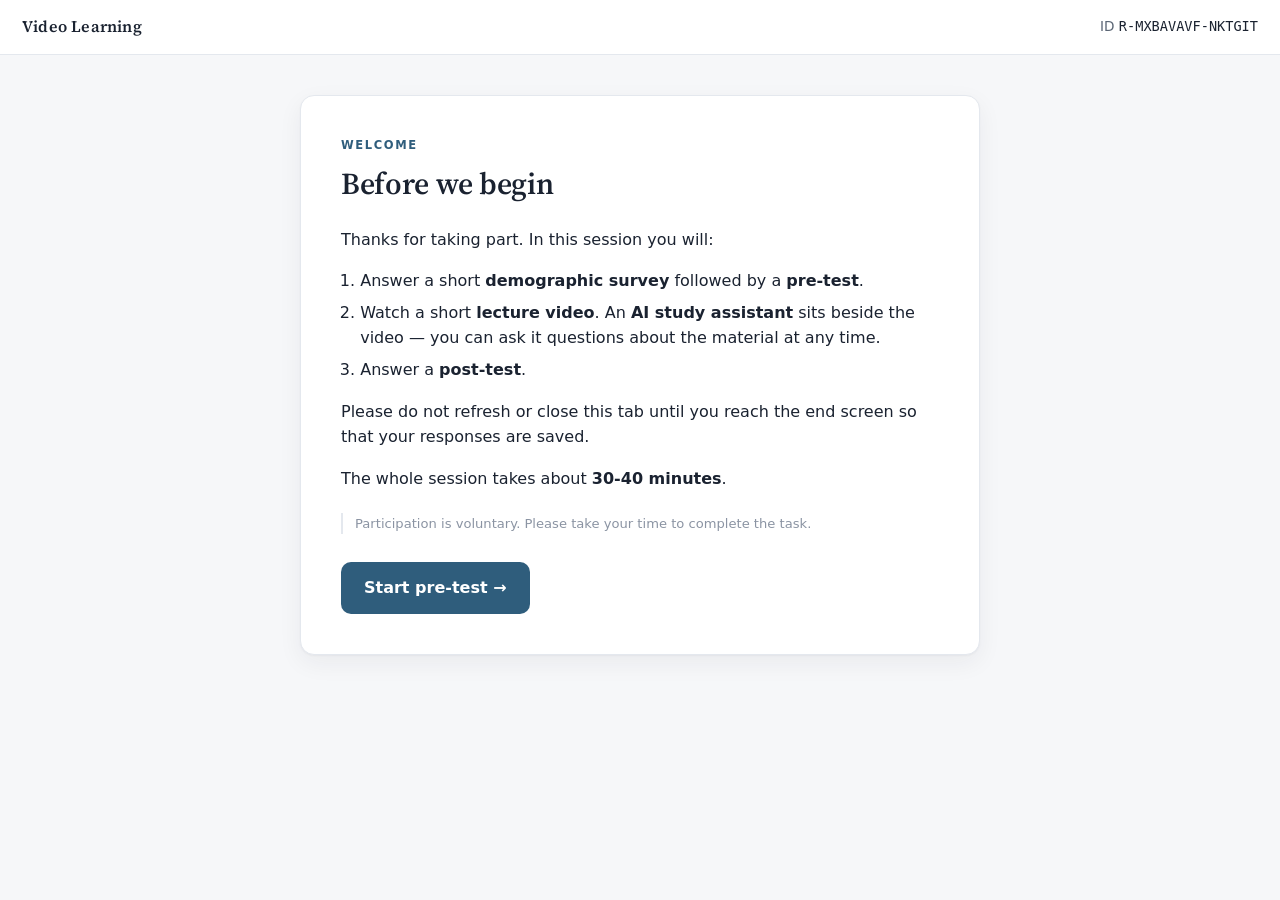
==== demographics.html @ 2aafa9b7 "file update" ====
<!DOCTYPE html>
<html lang="en">
<head>
  <meta charset="UTF-8" />
  <meta name="viewport" content="width=device-width, initial-scale=1.0" />
  <title>Study Session — Pre-test</title>
  <link rel="preconnect" href="https://fonts.googleapis.com" />
  <link rel="preconnect" href="https://fonts.gstatic.com" crossorigin />
  <link href="https://fonts.googleapis.com/css2?family=Source+Serif+4:opsz,wght@8..60,400;8..60,600&display=swap" rel="stylesheet" />
  <link rel="stylesheet" href="styles.css" />
</head>
<body>
  <header class="topbar">
    <div class="brand">Study Session</div>
    <div class="rid">ID&nbsp;<span id="rid-value" class="mono">…</span></div>
  </header>

  <main class="stage">
    <section class="screen active">
      <div class="card narrow">
        <p class="eyebrow">Part 1 of 3</p>
        <h1>Pre-test</h1>
        <p class="prose muted">A few quick questions before the video. You won't be able to return to this page.</p>
        <div id="demographics-questions" class="qlist"></div>
        <div class="actions">
          <button id="next" class="btn primary">Continue to the video →</button>
        </div>
      </div>
    </section>
  </main>

  <script src="js/config.js"></script>
  <script src="js/content.js"></script>
  <script src="js/flow.js"></script>
  <script src="js/logger.js"></script>
  <script src="js/survey.js"></script>
  <script src="js/demographics.js"></script>
</body>
</html>
---- styles.css ----
/* ============================================================================
 * A calm, low-distraction study aesthetic. One quiet slate-blue accent,
 * scholarly serif headings, generous breathing room. The split study view is
 * the signature; everything else stays out of the way (flashy UI would be a
 * confound in an experiment).
 * ==========================================================================*/

:root {
  --bg:        #f6f7f9;
  --surface:   #ffffff;
  --ink:       #1a2230;
  --muted:     #5b6675;
  --faint:     #8b94a3;
  --line:      #e4e8ee;
  --accent:    #2f5d7c;   /* slate blue */
  --accent-ink:#234960;
  --good:      #3e8e7e;
  --bubble-bot:#eef2f6;
  --bubble-me: #2f5d7c;
  --radius:    14px;
  --shadow:    0 1px 2px rgba(26,34,48,.04), 0 8px 24px rgba(26,34,48,.06);
  --serif: "Source Serif 4", Georgia, "Times New Roman", serif;
  --sans: system-ui, -apple-system, "Segoe UI", Roboto, Helvetica, Arial, sans-serif;
  --mono: ui-monospace, "SF Mono", "Cascadia Code", Menlo, Consolas, monospace;
}

* { box-sizing: border-box; }
html, body { margin: 0; height: 100%; }
body {
  font-family: var(--sans);
  color: var(--ink);
  background: var(--bg);
  line-height: 1.6;
  -webkit-font-smoothing: antialiased;
}

/* ---- top bar ---- */
.topbar {
  display: flex; align-items: center; justify-content: space-between;
  padding: 14px 22px;
  border-bottom: 1px solid var(--line);
  background: var(--surface);
  position: sticky; top: 0; z-index: 10;
}
.brand { font-family: var(--serif); font-weight: 600; letter-spacing: .2px; }
.rid { color: var(--muted); font-size: .85rem; }
.mono { font-family: var(--mono); color: var(--ink); }

/* ---- stage / screens ---- */
.stage { padding: 40px 20px; }
.screen { display: none; max-width: 760px; margin: 0 auto; }
.screen.active { display: block; animation: fade .35s ease; }
.screen.wide { max-width: 1240px; }
@keyframes fade { from { opacity: 0; transform: translateY(6px); } to { opacity: 1; transform: none; } }

/* ---- cards ---- */
.card {
  background: var(--surface);
  border: 1px solid var(--line);
  border-radius: var(--radius);
  box-shadow: var(--shadow);
  padding: 40px;
}
.card.narrow { max-width: 680px; margin: 0 auto; }
.card.center { text-align: center; }

.eyebrow {
  text-transform: uppercase; letter-spacing: .14em; font-size: .72rem;
  font-weight: 600; color: var(--accent); margin: 0 0 6px;
}
h1 { font-family: var(--serif); font-weight: 600; font-size: 1.9rem; margin: 0 0 18px; letter-spacing: -.01em; }
.prose { color: var(--ink); }
.prose.muted, .muted { color: var(--muted); }
.prose ol, .prose ul { padding-left: 1.2em; }
.prose li { margin: 6px 0; }
.irb { font-size: .82rem; color: var(--faint); border-left: 2px solid var(--line); padding-left: 12px; margin-top: 22px; }

/* ---- buttons ---- */
.actions { margin-top: 28px; }
.btn {
  font: inherit; font-weight: 600; cursor: pointer;
  border: 1px solid transparent; border-radius: 10px;
  padding: 12px 22px; transition: background .15s, transform .05s, box-shadow .15s;
}
.btn:active { transform: translateY(1px); }
.btn.primary { background: var(--accent); color: #fff; }
.btn.primary:hover { background: var(--accent-ink); }
.btn.primary:disabled { background: #b9c3cd; cursor: not-allowed; }
.btn:focus-visible { outline: 3px solid #b9d2e6; outline-offset: 2px; }

/* ---- questions ---- */
.qlist { margin-top: 8px; }
.question {
  border: 1px solid var(--line); border-radius: 12px;
  padding: 20px 22px; margin: 0 0 16px; background: #fcfdfe;
}
.question legend { font-weight: 600; padding: 0; margin-bottom: 12px; }
.qnum {
  display: inline-grid; place-items: center; width: 24px; height: 24px;
  background: var(--accent); color: #fff; border-radius: 50%;
  font-size: .8rem; margin-right: 8px; vertical-align: middle;
}
.option {
  display: flex; align-items: flex-start; gap: 10px;
  padding: 9px 12px; border: 1px solid var(--line); border-radius: 9px;
  margin: 8px 0; cursor: pointer; background: #fff; transition: border-color .12s, background .12s;
}
.option:hover { border-color: #c4d3df; background: #f7fafc; }
.option input { margin-top: 4px; accent-color: var(--accent); }
.question textarea, .chat-input-row textarea {
  width: 100%; font: inherit; border: 1px solid var(--line);
  border-radius: 9px; padding: 10px 12px; resize: vertical; color: var(--ink);
}
.question textarea:focus { outline: none; border-color: var(--accent); }

/* ---- study split view (the signature) ---- */
.study-grid {
  display: grid; grid-template-columns: 1.55fr 1fr; gap: 22px;
  align-items: start;
}
.video-pane video {
  width: 100%; aspect-ratio: 16 / 9; background: #0d1117;
  border-radius: var(--radius); border: 1px solid var(--line);
}
.video-pane .hint { margin: 12px 2px 18px; font-size: .9rem; }
.video-pane .btn { width: 100%; }

.chat-pane {
  background: var(--surface); border: 1px solid var(--line);
  border-radius: var(--radius); box-shadow: var(--shadow);
  display: flex; flex-direction: column; height: 70vh; min-height: 460px; overflow: hidden;
}
.chat-head {
  display: flex; align-items: center; gap: 8px;
  padding: 14px 18px; border-bottom: 1px solid var(--line);
  font-weight: 600; font-size: .95rem;
}
.dot-live { width: 8px; height: 8px; border-radius: 50%; background: var(--good); box-shadow: 0 0 0 3px rgba(62,142,126,.18); }

.chat-messages { flex: 1; overflow-y: auto; padding: 18px; display: flex; flex-direction: column; gap: 12px; }
.msg { display: flex; }
.msg-user { justify-content: flex-end; }
.bubble {
  max-width: 84%; padding: 10px 14px; border-radius: 14px;
  font-size: .94rem; white-space: pre-wrap; word-wrap: break-word;
}
.msg-assistant .bubble { background: var(--bubble-bot); color: var(--ink); border-bottom-left-radius: 4px; }
.msg-user .bubble { background: var(--bubble-me); color: #fff; border-bottom-right-radius: 4px; }

.typing .bubble { display: inline-flex; gap: 4px; padding: 14px; }
.dot { width: 6px; height: 6px; border-radius: 50%; background: var(--faint); animation: blink 1.2s infinite; }
.dot:nth-child(2) { animation-delay: .2s; } .dot:nth-child(3) { animation-delay: .4s; }
@keyframes blink { 0%,80%,100% { opacity: .25; } 40% { opacity: 1; } }

.chat-input-row { display: flex; gap: 8px; padding: 12px; border-top: 1px solid var(--line); }
.chat-input-row textarea { max-height: 120px; }
.btn.send { background: var(--accent); color: #fff; padding: 0 18px; border-radius: 9px; }
.btn.send:hover { background: var(--accent-ink); }
.btn.send:disabled { background: #b9c3cd; }

/* ---- end ---- */
.check {
  width: 64px; height: 64px; margin: 0 auto 18px; border-radius: 50%;
  background: rgba(62,142,126,.12); color: var(--good);
  display: grid; place-items: center; font-size: 2rem;
}

/* ---- responsive ---- */
@media (max-width: 900px) {
  .study-grid { grid-template-columns: 1fr; }
  .chat-pane { height: 60vh; }
  .card { padding: 26px; }
}

@media (prefers-reduced-motion: reduce) {
  *, .screen.active { animation: none !important; transition: none !important; }
}
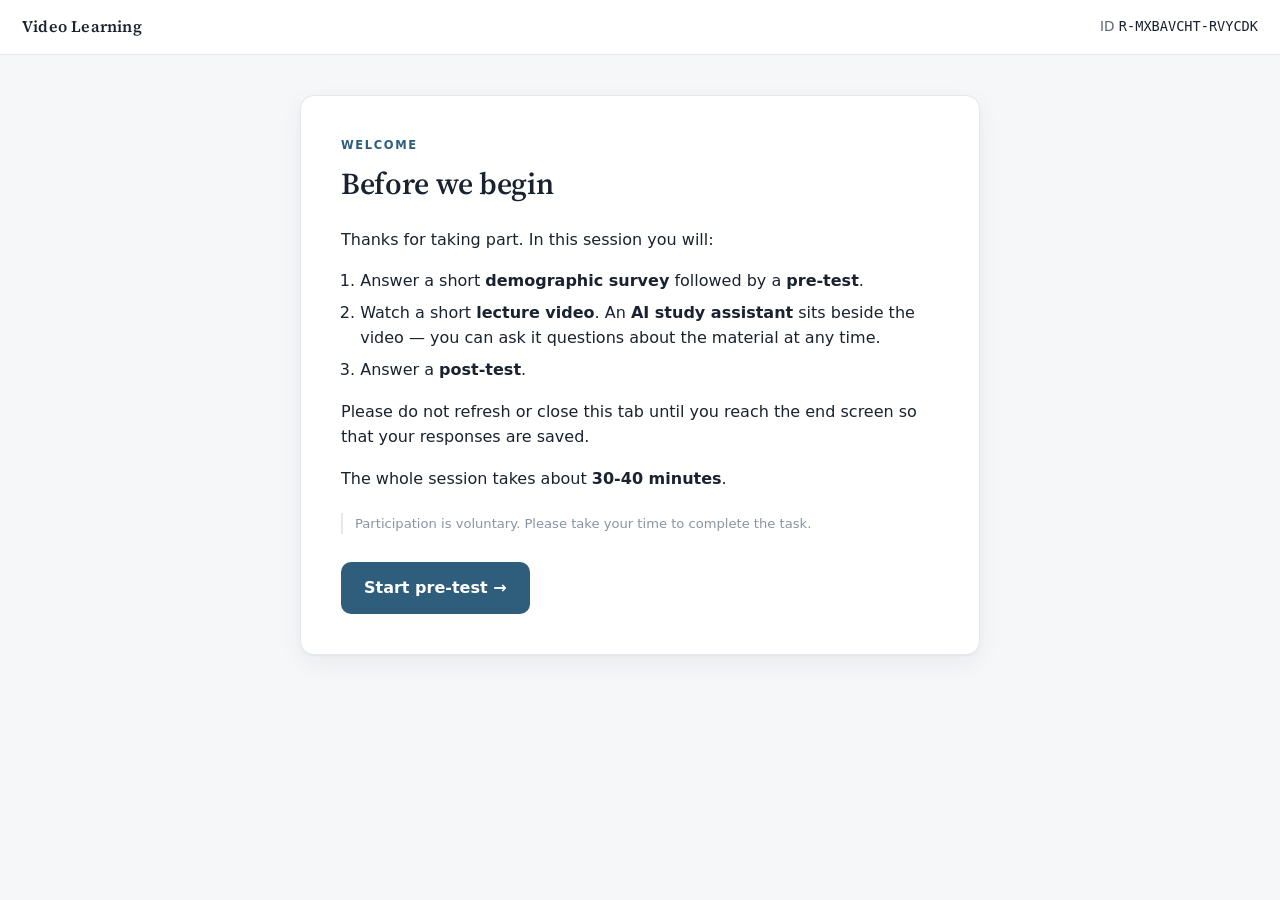
==== commit 2bb6cc2c: "file update" ====
--- a/demographics.html
+++ b/demographics.html
@@ -3,12 +3,40 @@
 <head>
   <meta charset="UTF-8" />
   <meta name="viewport" content="width=device-width, initial-scale=1.0" />
-  <title>Study Session — Pre-test</title>
+  <title>Study Session — Demographic Survey</title>
+
   <link rel="preconnect" href="https://fonts.googleapis.com" />
   <link rel="preconnect" href="https://fonts.gstatic.com" crossorigin />
   <link href="https://fonts.googleapis.com/css2?family=Source+Serif+4:opsz,wght@8..60,400;8..60,600&display=swap" rel="stylesheet" />
   <link rel="stylesheet" href="styles.css" />
+
+  <style>
+    .card.narrow {
+      max-width: 1050px;
+      width: 92vw;
+    }
+
+    #demographics-questions .question legend {
+      font-size: 1.45rem;
+      font-weight: 700;
+      line-height: 1.35;
+    }
+
+    #demographics-questions .option {
+      font-size: 1.2rem;
+      line-height: 1.45;
+    }
+
+    #demographics-questions .question {
+      padding: 2rem;
+    }
+
+    #demographics-questions .qnum {
+      font-size: 1.1rem;
+    }
+  </style>
 </head>
+
 <body>
   <header class="topbar">
     <div class="brand">Study Session</div>
@@ -19,11 +47,16 @@
     <section class="screen active">
       <div class="card narrow">
         <p class="eyebrow">Part 1 of 3</p>
-        <h1>Pre-test</h1>
-        <p class="prose muted">A few quick questions before the video. You won't be able to return to this page.</p>
+        <h1>Demographic Survey</h1>
+
+        <p class="prose muted">
+          A few quick questions before the pre-test. You won't be able to return to this page.
+        </p>
+
         <div id="demographics-questions" class="qlist"></div>
+
         <div class="actions">
-          <button id="next" class="btn primary">Continue to the video →</button>
+          <button id="next" class="btn primary">Continue to pre-test →</button>
         </div>
       </div>
     </section>
@@ -36,4 +69,4 @@
   <script src="js/survey.js"></script>
   <script src="js/demographics.js"></script>
 </body>
-</html>
+</html>
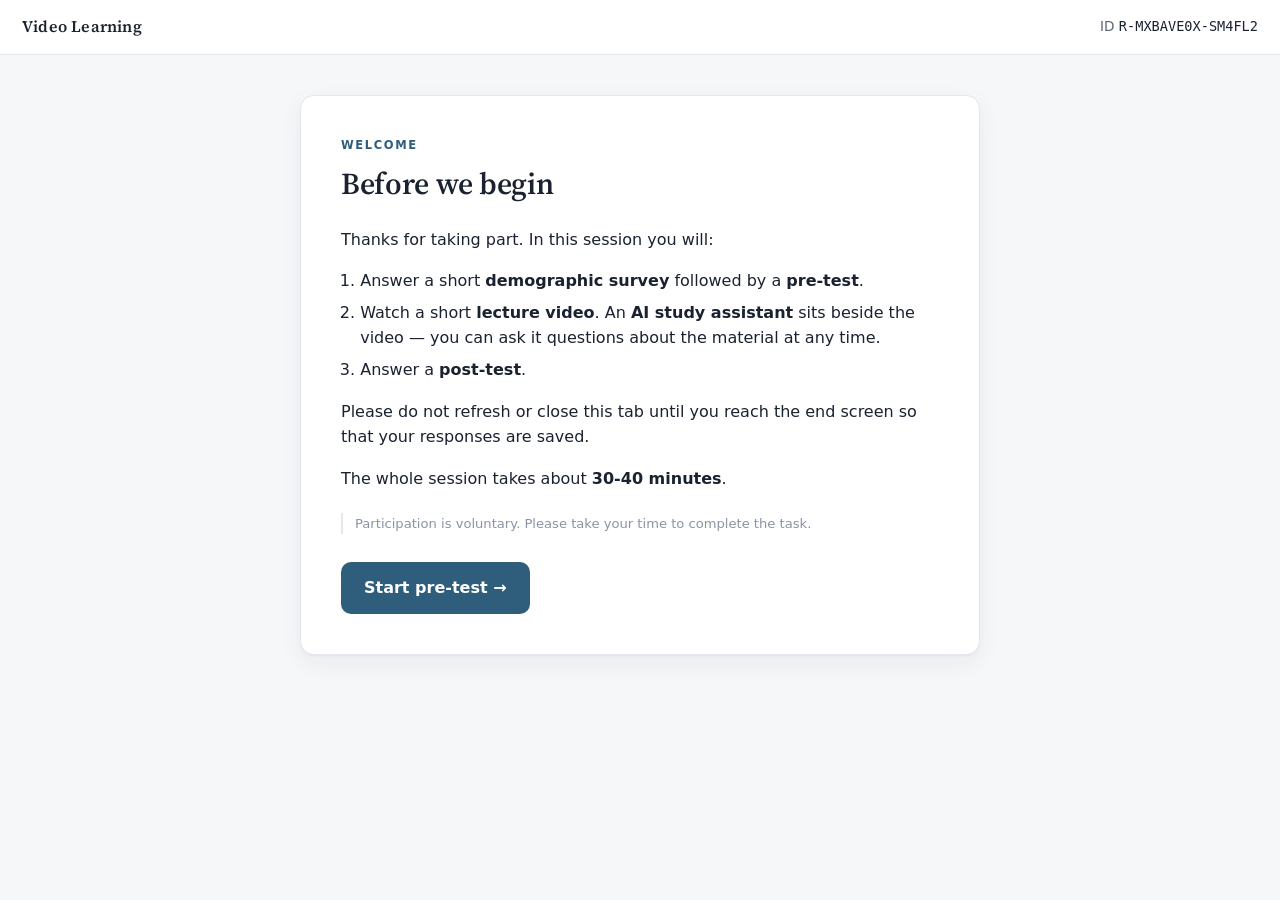
==== commit 96a9f441: "file update" ====
--- a/demographics.html
+++ b/demographics.html
@@ -14,6 +14,22 @@
     .card.narrow {
       max-width: 1050px;
       width: 92vw;
+    }
+    .stage {
+        display: flex;
+        justify-content: center;
+        align-items: flex-start;
+    }
+
+    .screen {
+        width: 100%;
+        display: flex;
+        justify-content: center;
+    }
+
+    .card.narrow {
+        width: min(1050px, 92vw);
+        margin: 0 auto;
     }
 
     #demographics-questions .question legend {
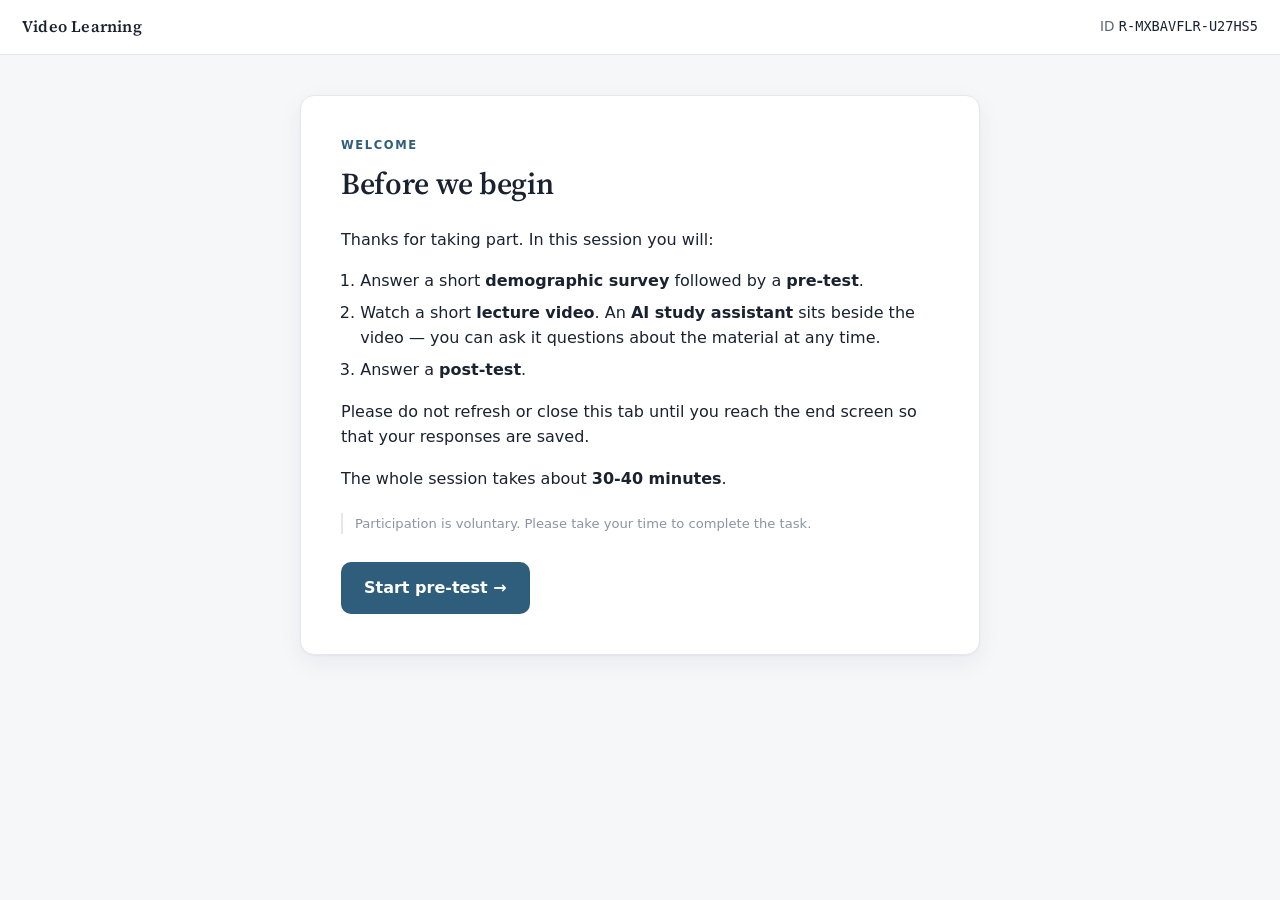
==== commit e30e4e9a: "file update" ====
--- a/demographics.html
+++ b/demographics.html
@@ -65,9 +65,9 @@
         <p class="eyebrow">Part 1 of 3</p>
         <h1>Demographic Survey</h1>
 
-        <p class="prose muted">
+        <!-- <p class="prose muted">
           A few quick questions before the pre-test. You won't be able to return to this page.
-        </p>
+        </p> -->
 
         <div id="demographics-questions" class="qlist"></div>
 
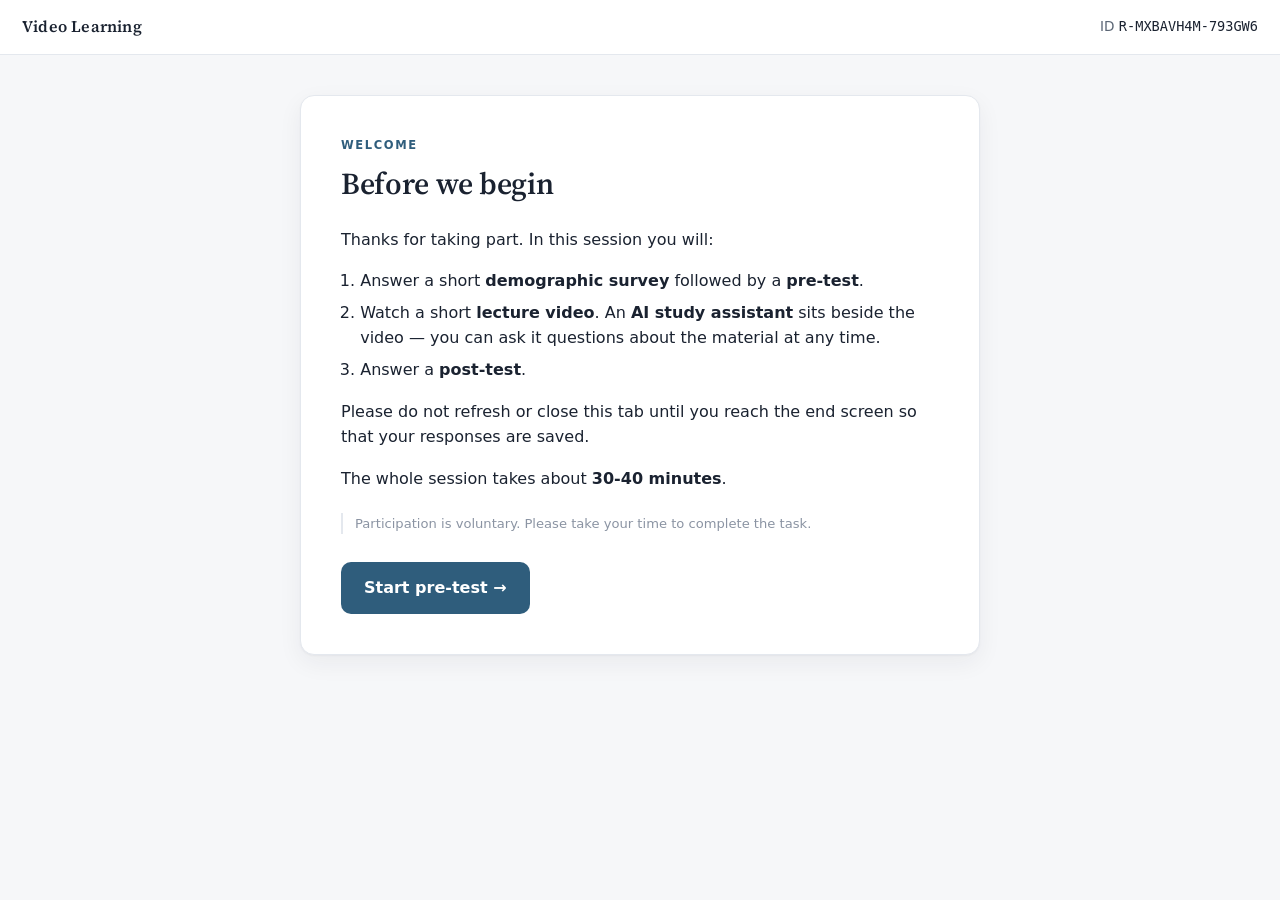
==== commit 2d2b38a9: "file update" ====
--- a/demographics.html
+++ b/demographics.html
@@ -39,7 +39,7 @@
     }
 
     #demographics-questions .option {
-      font-size: 1.2rem;
+      font-size: 1rem;
       line-height: 1.45;
     }
 
@@ -65,9 +65,9 @@
         <p class="eyebrow">Part 1 of 3</p>
         <h1>Demographic Survey</h1>
 
-        <!-- <p class="prose muted">
-          A few quick questions before the pre-test. You won't be able to return to this page.
-        </p> -->
+        <p class="prose muted">
+          Please answer the following survey questions.
+        </p>
 
         <div id="demographics-questions" class="qlist"></div>
 
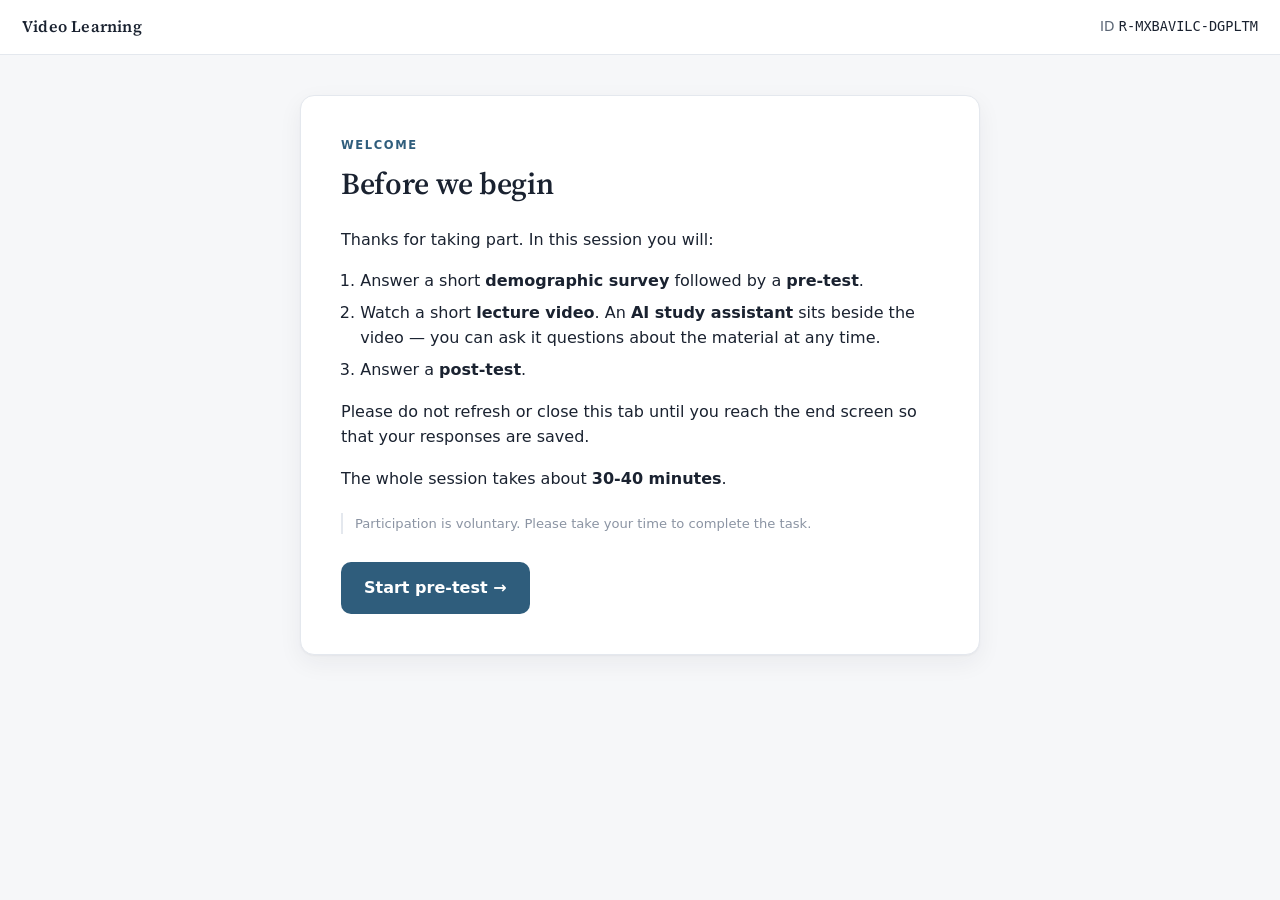
==== commit bc2e22f2: "file update" ====
--- a/demographics.html
+++ b/demographics.html
@@ -10,47 +10,59 @@
   <link href="https://fonts.googleapis.com/css2?family=Source+Serif+4:opsz,wght@8..60,400;8..60,600&display=swap" rel="stylesheet" />
   <link rel="stylesheet" href="styles.css" />
 
-  <style>
-    .card.narrow {
-      max-width: 1050px;
-      width: 92vw;
-    }
-    .stage {
-        display: flex;
-        justify-content: center;
-        align-items: flex-start;
-    }
+<style>
+  html,
+  body {
+    width: 100%;
+    margin: 0;
+    overflow-x: hidden;
+  }
 
-    .screen {
-        width: 100%;
-        display: flex;
-        justify-content: center;
-    }
+  .stage {
+    width: 100%;
+    max-width: none;
+    margin: 0;
+    padding: 2rem 0;
+    display: flex;
+    justify-content: center;
+  }
 
-    .card.narrow {
-        width: min(1050px, 92vw);
-        margin: 0 auto;
-    }
+  .screen,
+  .screen.active {
+    width: 100%;
+    max-width: none;
+    margin: 0 auto;
+    padding: 0;
+    display: flex;
+    justify-content: center;
+  }
 
-    #demographics-questions .question legend {
-      font-size: 1.45rem;
-      font-weight: 700;
-      line-height: 1.35;
-    }
+  .card.narrow {
+    width: min(1050px, calc(100vw - 4rem));
+    max-width: 1050px;
+    margin-left: auto;
+    margin-right: auto;
+  }
 
-    #demographics-questions .option {
-      font-size: 1rem;
-      line-height: 1.45;
-    }
+  #demographics-questions .question legend {
+    font-size: 1.45rem;
+    font-weight: 700;
+    line-height: 1.35;
+  }
 
-    #demographics-questions .question {
-      padding: 2rem;
-    }
+  #demographics-questions .option {
+    font-size: 1rem;
+    line-height: 1.45;
+  }
 
-    #demographics-questions .qnum {
-      font-size: 1.1rem;
-    }
-  </style>
+  #demographics-questions .question {
+    padding: 2rem;
+  }
+
+  #demographics-questions .qnum {
+    font-size: 1.1rem;
+  }
+</style>
 </head>
 
 <body>
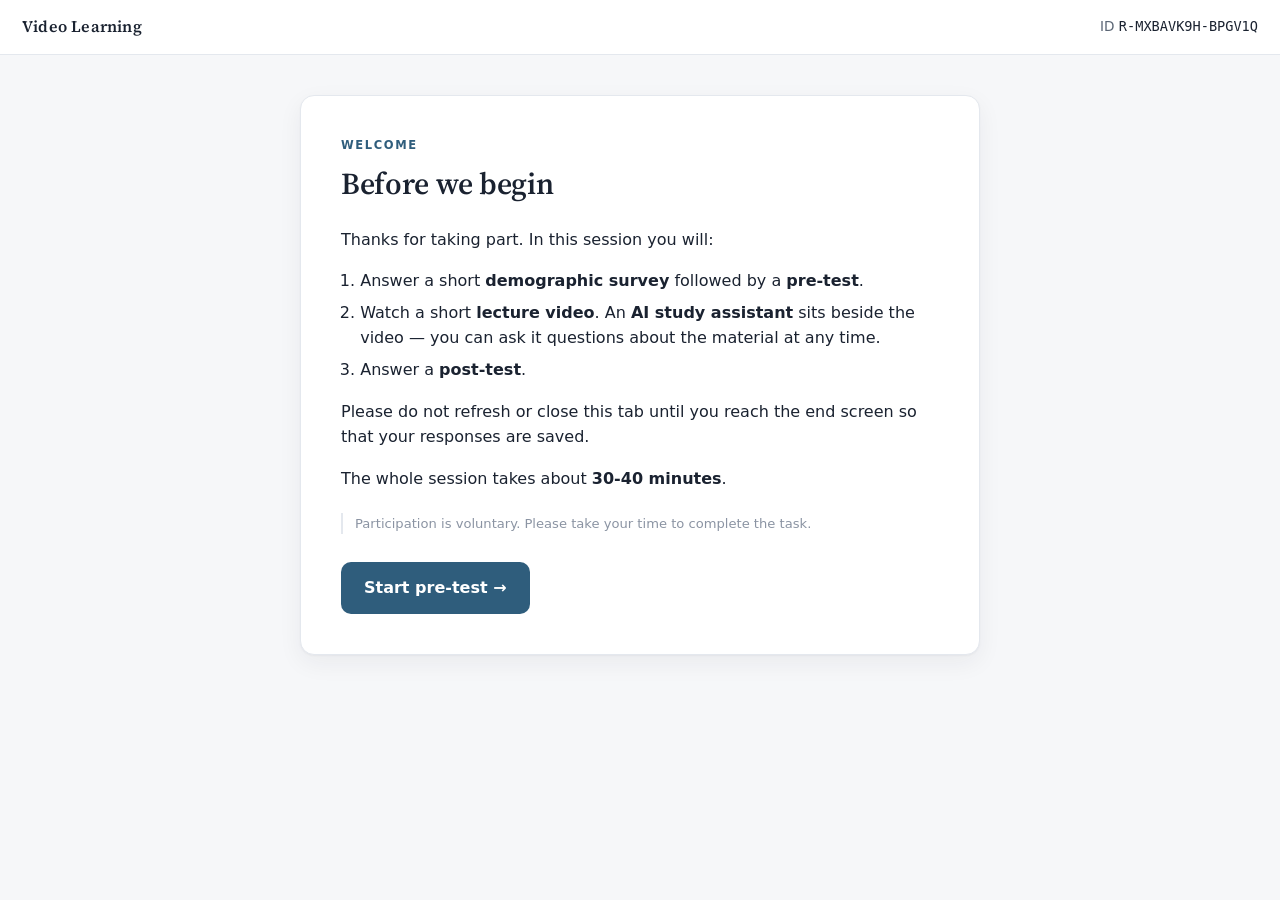
==== commit d772dca9: "file update" ====
--- a/demographics.html
+++ b/demographics.html
@@ -18,21 +18,17 @@
     overflow-x: hidden;
   }
 
+  /* Center the survey card */
   .stage {
     width: 100%;
-    max-width: none;
-    margin: 0;
-    padding: 2rem 0;
     display: flex;
     justify-content: center;
+    padding: 2rem 0;
   }
 
   .screen,
   .screen.active {
     width: 100%;
-    max-width: none;
-    margin: 0 auto;
-    padding: 0;
     display: flex;
     justify-content: center;
   }
@@ -40,27 +36,39 @@
   .card.narrow {
     width: min(1050px, calc(100vw - 4rem));
     max-width: 1050px;
-    margin-left: auto;
-    margin-right: auto;
+    margin: 0 auto;
+  }
+
+  /* ---------- Survey questions ---------- */
+
+  #demographics-questions .question {
+    padding: 1rem 2rem 1.5rem;
+    margin-bottom: 1.5rem;
   }
 
   #demographics-questions .question legend {
-    font-size: 1.45rem;
+    font-size: 1.25rem;
     font-weight: 700;
-    line-height: 1.35;
+    line-height: 1.3;
+    margin-bottom: 0.5rem;
+    padding-bottom: 0;
+  }
+
+  #demographics-questions .qnum {
+    font-size: 1.1rem;
   }
 
   #demographics-questions .option {
     font-size: 1rem;
-    line-height: 1.45;
+    line-height: 1.4;
+    margin: 0.35rem 0;
+    padding: 0.9rem 1.2rem;
   }
 
-  #demographics-questions .question {
-    padding: 2rem;
-  }
+  #demographics-questions .option:first-of-type {margin-top: 0.15rem;}
 
-  #demographics-questions .qnum {
-    font-size: 1.1rem;
+  #demographics-questions input[type="radio"] {
+    transform: scale(1.1); margin-right: 0.8rem;
   }
 </style>
 </head>
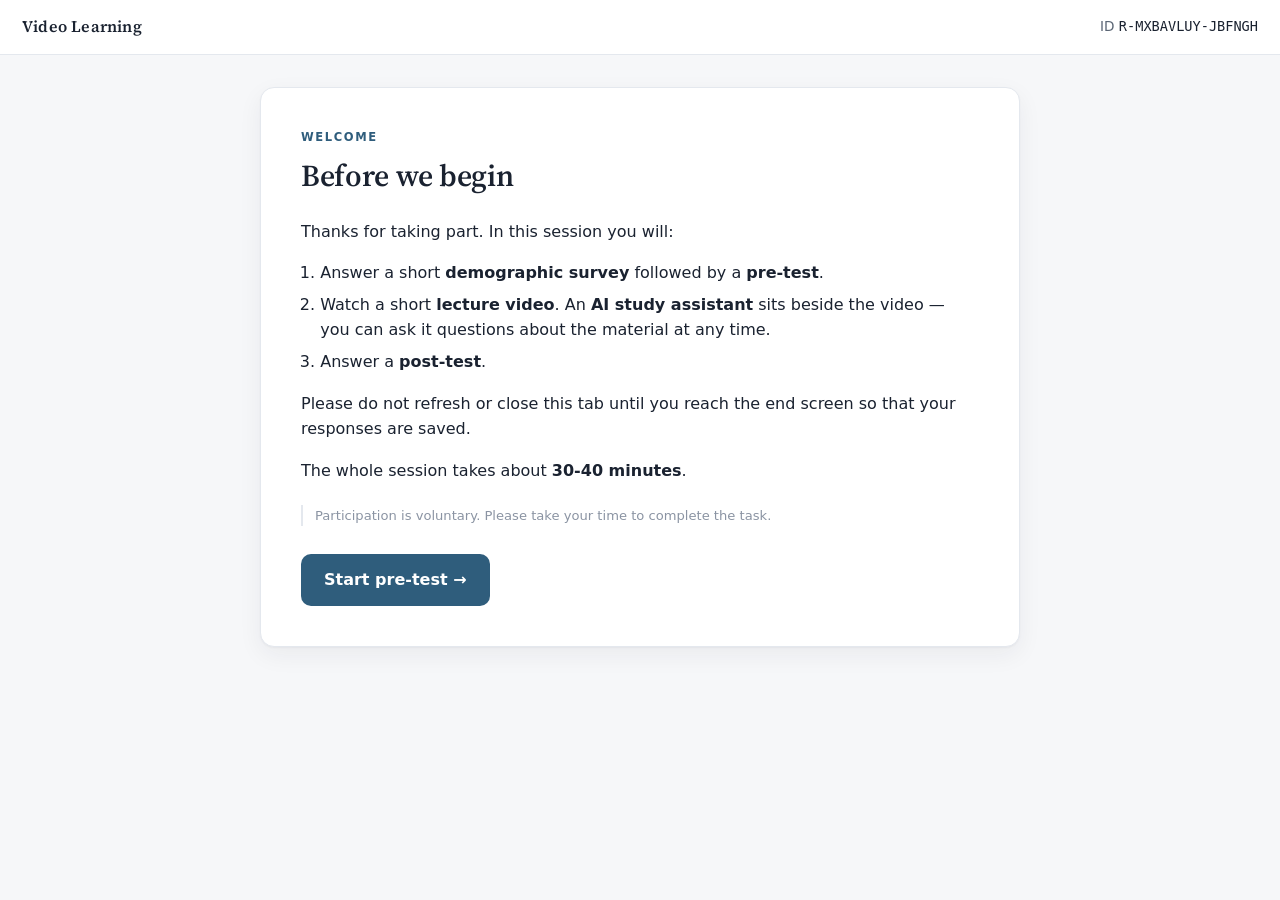
==== commit 22468a76: "file update" ====
--- a/demographics.html
+++ b/demographics.html
@@ -9,68 +9,6 @@
   <link rel="preconnect" href="https://fonts.gstatic.com" crossorigin />
   <link href="https://fonts.googleapis.com/css2?family=Source+Serif+4:opsz,wght@8..60,400;8..60,600&display=swap" rel="stylesheet" />
   <link rel="stylesheet" href="styles.css" />
-
-<style>
-  html,
-  body {
-    width: 100%;
-    margin: 0;
-    overflow-x: hidden;
-  }
-
-  /* Center the survey card */
-  .stage {
-    width: 100%;
-    display: flex;
-    justify-content: center;
-    padding: 2rem 0;
-  }
-
-  .screen,
-  .screen.active {
-    width: 100%;
-    display: flex;
-    justify-content: center;
-  }
-
-  .card.narrow {
-    width: min(1050px, calc(100vw - 4rem));
-    max-width: 1050px;
-    margin: 0 auto;
-  }
-
-  /* ---------- Survey questions ---------- */
-
-  #demographics-questions .question {
-    padding: 1rem 2rem 1.5rem;
-    margin-bottom: 1.5rem;
-  }
-
-  #demographics-questions .question legend {
-    font-size: 1.25rem;
-    font-weight: 700;
-    line-height: 1.3;
-    margin-bottom: 0.5rem;
-    padding-bottom: 0;
-  }
-
-  #demographics-questions .qnum {
-    font-size: 1.1rem;
-  }
-
-  #demographics-questions .option {
-    font-size: 1rem;
-    line-height: 1.4;
-    margin: 0.35rem 0;
-    padding: 0.9rem 1.2rem;
-  }
-
-  #demographics-questions .option:first-of-type {margin-top: 0.15rem;}
-
-  #demographics-questions input[type="radio"] {
-    transform: scale(1.1); margin-right: 0.8rem;
-  }
-</style>
 </head>
 
 <body>
--- a/styles.css
+++ b/styles.css
@@ -47,9 +47,9 @@
 .mono { font-family: var(--mono); color: var(--ink); }
 
 /* ---- stage / screens ---- */
-.stage { padding: 40px 20px; }
+.stage { width: 100%; display: flex; justify-content: center; padding: 2rem 0; }
 .screen { display: none; max-width: 760px; margin: 0 auto; }
-.screen.active { display: block; animation: fade .35s ease; }
+.screen.active { width: 100%; display: flex; justify-content: center; animation: fade .35s ease; }
 .screen.wide { max-width: 1240px; }
 @keyframes fade { from { opacity: 0; transform: translateY(6px); } to { opacity: 1; transform: none; } }
 
@@ -61,7 +61,7 @@
   box-shadow: var(--shadow);
   padding: 40px;
 }
-.card.narrow { max-width: 680px; margin: 0 auto; }
+.card.narrow { width: min(1050px, calc(100vw - 4rem)); max-width: 1050px; margin: 0 auto; }
 .card.center { text-align: center; }
 
 .eyebrow {
@@ -92,9 +92,9 @@
 .qlist { margin-top: 8px; }
 .question {
   border: 1px solid var(--line); border-radius: 12px;
-  padding: 20px 22px; margin: 0 0 16px; background: #fcfdfe;
+  padding: 12px 22px 18px; margin: 0 0 18px; background: #fcfdfe;
 }
-.question legend { font-weight: 600; padding: 0; margin-bottom: 12px; }
+.question legend { font-weight: 700; font-size: 1.5rem; line-height: 1.3; padding: 0; margin-bottom: 6px; }
 .qnum {
   display: inline-grid; place-items: center; width: 24px; height: 24px;
   background: var(--accent); color: #fff; border-radius: 50%;
@@ -103,7 +103,7 @@
 .option {
   display: flex; align-items: flex-start; gap: 10px;
   padding: 9px 12px; border: 1px solid var(--line); border-radius: 9px;
-  margin: 8px 0; cursor: pointer; background: #fff; transition: border-color .12s, background .12s;
+  margin: 6px 0; cursor: pointer; background: #fff; transition: border-color .12s, background .12s;
 }
 .option:hover { border-color: #c4d3df; background: #f7fafc; }
 .option input { margin-top: 4px; accent-color: var(--accent); }
